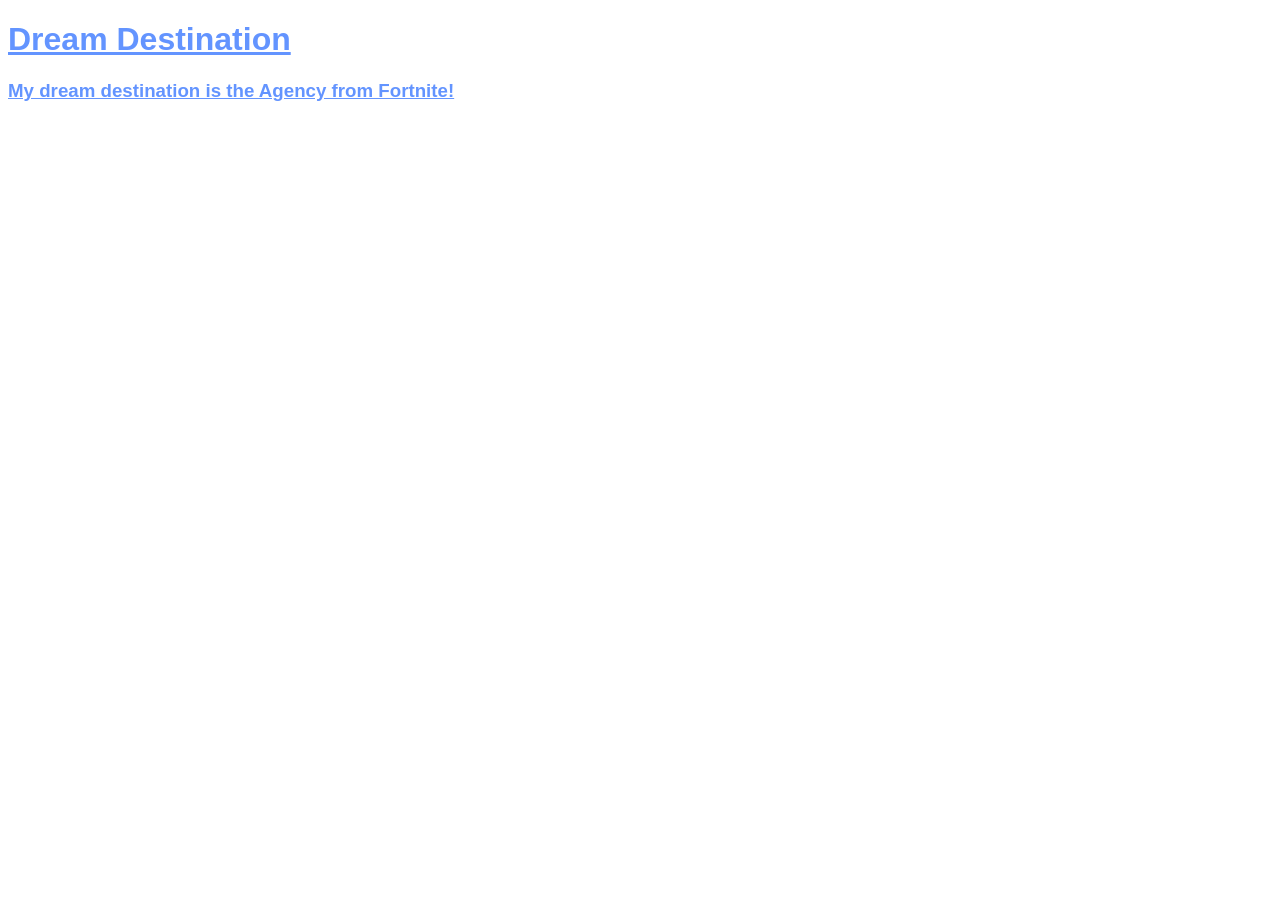
==== index.html @ e42348f2 "Add files via upload" ====
<!DOCTYPE html>
<html lang="en">
<head>
    <meta charset="UTF-8">
    <meta name="viewport" content="width=device-width, initial-scale=1.0">
    <title>Document</title>
    <link href="style.css" rel="stylesheet" type="text/css"/>

</head>
<h1>Dream  Destination</h1>
<h3>My dream destination is the Agency from Fortnite!</h3>
<body>
    
</body>
</html>
---- style.css ----
body {
    color:rgb(99, 148, 255);
    font-family: 'Gill Sans', 'Gill Sans MT', Calibri, 'Trebuchet MS', sans-serif;
    text-decoration: underline;
}
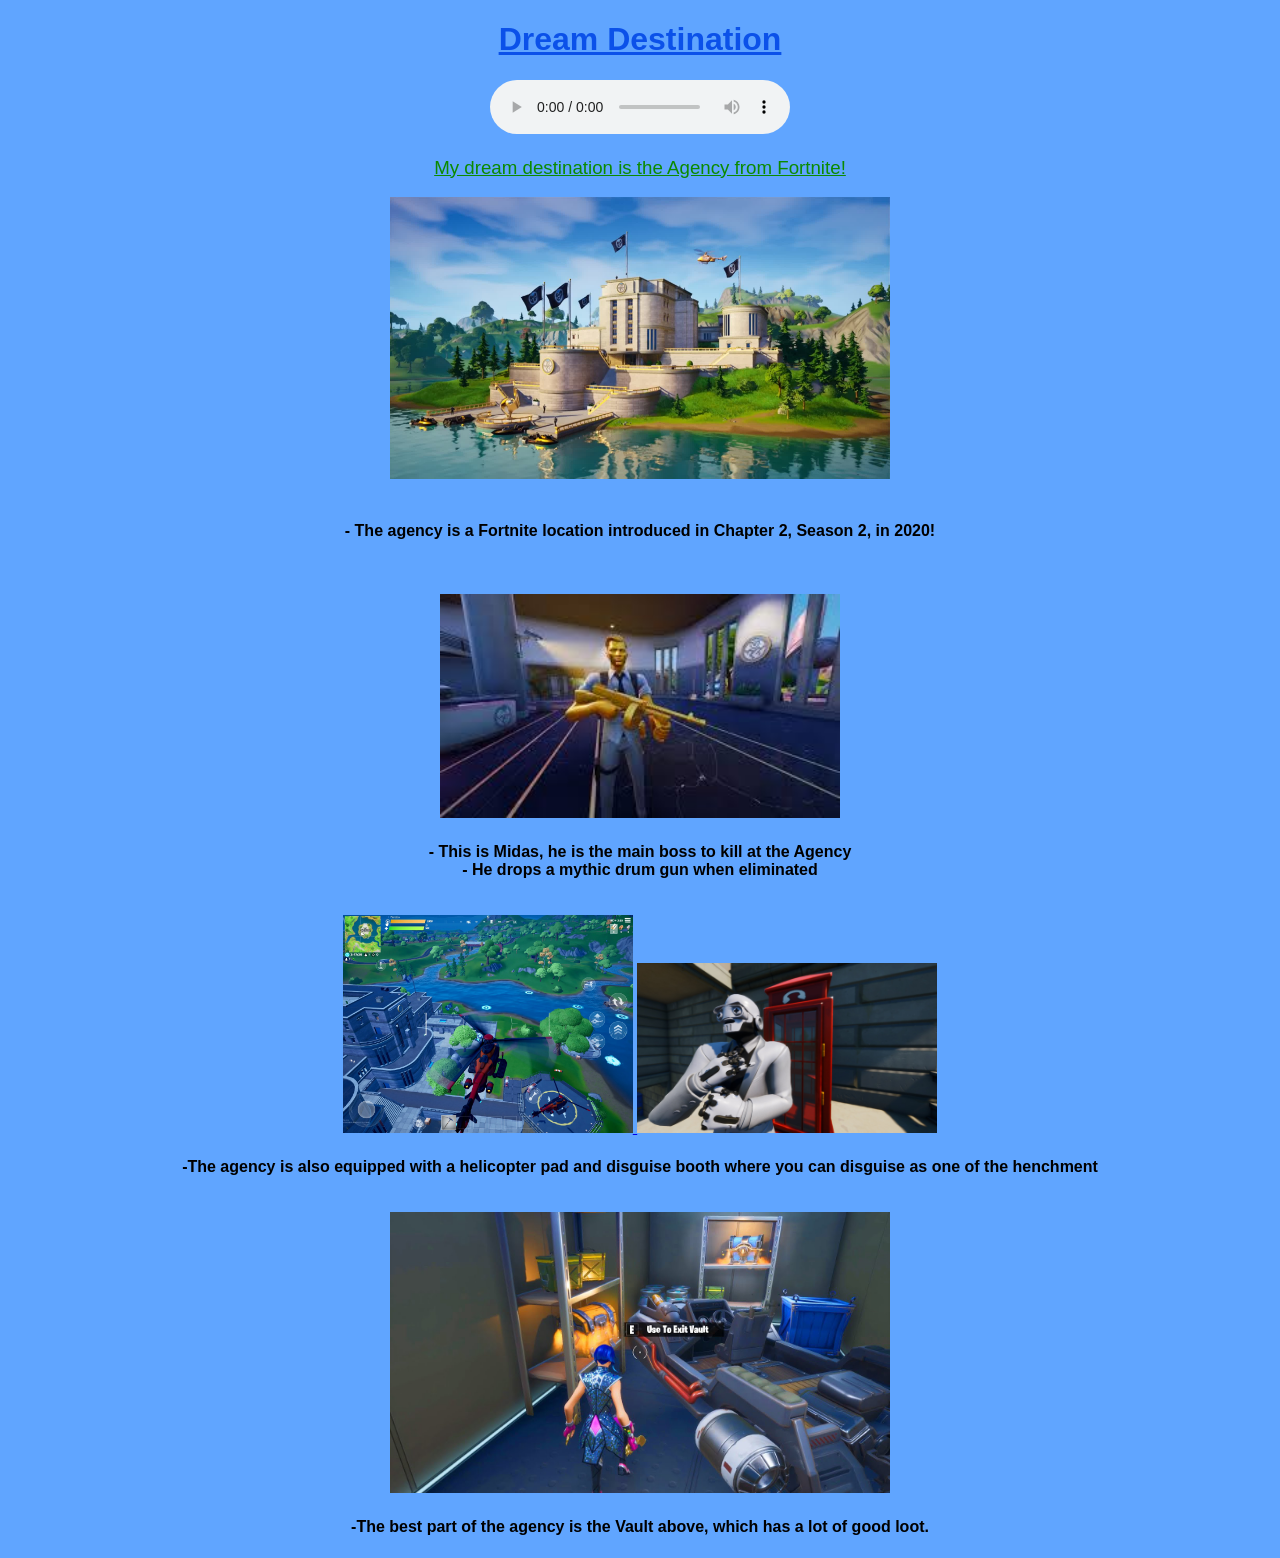
==== commit 81d2a493: "Add files via upload" ====
--- a/index.html
+++ b/index.html
@@ -1,3 +1,7 @@
+<!-- Ishaan Patel
+3/13/2026
+Dream Destination Project -->
+
 <!DOCTYPE html>
 <html lang="en">
 <head>
@@ -7,9 +11,64 @@
     <link href="style.css" rel="stylesheet" type="text/css"/>
 
 </head>
+
+<center>
+<!-- Header -->
 <h1>Dream  Destination</h1>
+<!-- Extra (music) -->
+<audio controls>
+    <source src = "Fortnite _ Spies! Lobby Music (C2S2 Battle Pass).mp3" type="audio/mp3">
+</audio>
+<!-- Subheader -->
 <h3>My dream destination is the Agency from Fortnite!</h3>
 <body>
+    <!-- First link and image with caption -->
+    <a href="https://store.epicgames.com/en-US">
+    <img src="theagency.jpeg" width="500">
+    </a>
+    <br>
+
+    <br>
+<h4>
+    -  The agency is a Fortnite location introduced in Chapter 2, Season 2, in 2020!  
     
-</body>
-</html>+</html>
+<!-- Second image and caption with link -->
+<body>
+    <br>
+    <br>
+    <br>
+    <br>
+    <a href="https://www.pinterest.com/pin/683562049680099169/">
+        <img src="download.jpg" width="400">
+    </a>
+    
+<h4>
+- This is Midas, he is the main boss to kill at the Agency
+<br>
+- He drops a mythic drum gun when eliminated
+
+<body>
+    <br>
+    <br>
+    <br>
+    <!-- Third image, caption, link -->
+    <a href="https://www.youtube.com/watch?v=3e9Uncle6Ls">
+        <img src="helipad.webp" width="290">
+    </a>
+    <!-- Fourth image, caption, link -->
+    <a href="https://www.youtube.com/watch?v=t_eap4Tc9nE">
+        <img src="z6tzoLkHKtGmL3PLhrTeRd.jpg" width="300">
+    </a>
+    <h4>
+        -The agency is also equipped with a helicopter pad and disguise booth where you can disguise as one of the henchment
+   <br>
+   <br>
+   <br>
+    <!-- Fourth image with caption and link -->
+   <a href="https://www.youtube.com/watch?v=igQJAHSKliE">
+        <img src="maxresdefault.jpg" width="500">
+   </a>
+   <h4>
+        -The best part of the agency is the Vault above, which has a lot of good loot.
+   
--- a/style.css
+++ b/style.css
@@ -1,5 +1,22 @@
+/* Background color and header font */
 body {
-    color:rgb(99, 148, 255);
+    background-color: rgb(96, 165, 255);
     font-family: 'Gill Sans', 'Gill Sans MT', Calibri, 'Trebuchet MS', sans-serif;
+
+}
+/* Underlines header */
+h1 {
+    color:rgb(11, 81, 233);
     text-decoration: underline;
 }       
+
+/* Subheader styling */
+h3 {
+    color: rgb(11, 138, 0);
+    text-decoration:underline;
+    font-weight: 100;
+}
+/* Font for rest of captions */
+h4 {
+    font-family:'Franklin Gothic Medium', 'Arial Narrow', Arial, sans-serif
+}
